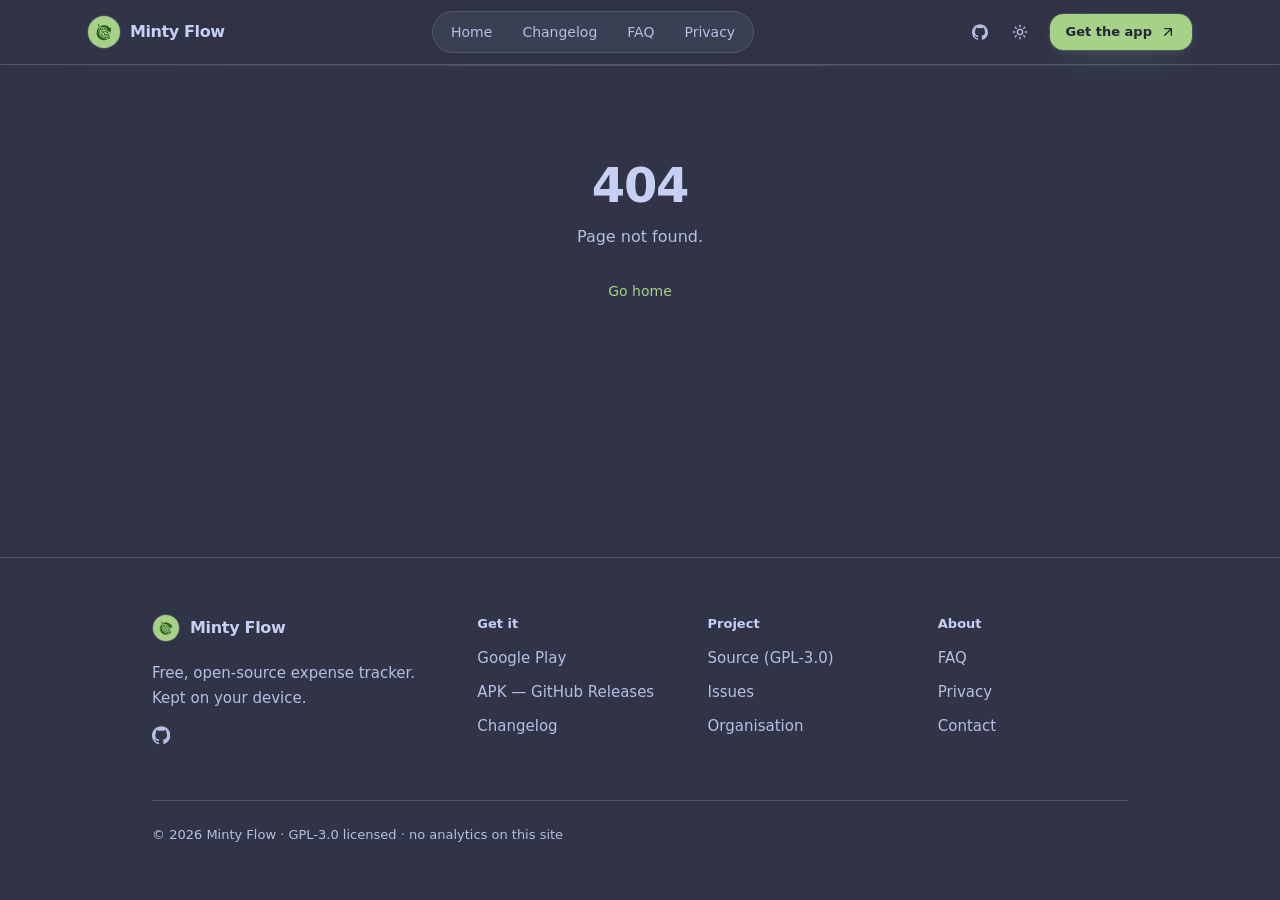
==== index.html @ d9ed2831 "Updates" ====
<!doctype html>
<html lang="en" class="dark">
  <head>
    <meta charset="UTF-8" />

    <!-- Primary -->
    <meta name="viewport" content="width=device-width, initial-scale=1.0" />
    <meta name="robots" content="index,follow" />
    <meta name="color-scheme" content="light dark" />
    <meta name="author" content="adelefaell" />
    <meta name="application-name" content="Minty Flow" />

    <!-- Theme -->
    <meta name="theme-color" content="#303446" />

    <!-- Icons -->
    <link rel="icon" type="image/png" href="/favicon.png" />
    <link rel="apple-touch-icon" href="/icon.png" />

    <!-- Canonical -->
    <link rel="canonical" href="https://minty-flow.github.io/" />

    <!-- SEO -->
    <title>Minty Flow — Free, Private Expense Tracker for Android</title>

    <meta name="description" content="Minty Flow is a free, open-source expense tracker that works 100% offline. No account, no ads, no subscriptions. Track income, expenses, and budgets with 60+ themes on Android." />

    <!-- Open Graph -->
    <meta property="og:type" content="website" />
    <meta property="og:site_name" content="Minty Flow" />
    <meta property="og:locale" content="en_US" />
    <meta property="og:url" content="https://minty-flow.github.io/" />

    <meta property="og:title" content="Minty Flow — Free, Private Expense Tracker for Android" />

    <meta property="og:description" content="Minty Flow is a free, open-source expense tracker that works 100% offline. No account, no ads, no subscriptions. Track income, expenses, and budgets with 60+ themes on Android." />

    <meta property="og:image" content="https://minty-flow.github.io/icon.png" />
    <meta property="og:image:width" content="512" />
    <meta property="og:image:height" content="512" />

    <!-- X / Twitter -->
    <meta name="twitter:card" content="summary_large_image" />
    <meta name="twitter:url" content="https://minty-flow.github.io/" />
    <meta name="twitter:title" content="Minty Flow — Free, Private Expense Tracker for Android" />
    <meta name="twitter:description" content="Minty Flow is a free, open-source expense tracker that works 100% offline. No account, no ads, no subscriptions. Track income, expenses, and budgets with 60+ themes on Android." />
    <meta name="twitter:image" content="https://minty-flow.github.io/icon.png" />

    <!-- Structured Data: SoftwareApplication -->
    <script type="application/ld+json">
      {
        "@context": "https://schema.org",
        "@type": "SoftwareApplication",
        "name": "Minty Flow",
        "description": "Minty Flow is a free, open-source, privacy-first expense tracker. Track income and expenses, manage budgets, and visualize your spending with all data stored locally on your device.",
        "applicationCategory": "FinanceApplication",
        "operatingSystem": "Android",
        "url": "https://minty-flow.github.io/",
        "downloadUrl": "https://play.google.com/store/apps/details?id=com.mintyflow.tracker",
        "offers": {
          "@type": "Offer",
          "price": "0",
          "priceCurrency": "USD"
        },
        "featureList": [
          "100% free with no premium tier",
          "No account required",
          "Works completely offline",
          "All data stored locally",
          "60+ built-in themes",
          "Multiple currency support",
          "Recurring transactions",
          "CSV import and export",
          "Open source"
        ],
        "author": {
          "@type": "Organization",
          "name": "Minty Flow",
          "url": "https://github.com/Minty-Flow"
        }
      }
    </script>

    <!-- Structured Data: Website -->
    <script type="application/ld+json">
      {
        "@context": "https://schema.org",
        "@type": "WebSite",
        "name": "Minty Flow",
        "url": "https://minty-flow.github.io/"
      }
    </script>

    <!-- Structured Data: Organization -->
    <script type="application/ld+json">
      {
        "@context": "https://schema.org",
        "@type": "Organization",
        "name": "Minty Flow",
        "url": "https://minty-flow.github.io/",
        "sameAs": [
          "https://github.com/Minty-Flow",
          "https://play.google.com/store/apps/details?id=com.mintyflow.tracker"
        ]
      }
    </script>

    <!-- Fonts -->
    <link rel="preload" href="/fonts/inter.woff2" as="font" type="font/woff2" crossorigin />
    <link rel="preload" href="/fonts/plus-jakarta-sans.woff2" as="font" type="font/woff2" crossorigin />
    <script type="module" crossorigin src="/assets/index-DqJVzCct.js"></script>
    <link rel="stylesheet" crossorigin href="/assets/index-BVGWv6Ux.css">
  </head>

  <body>
    <div id="root"></div>
  </body>
</html>
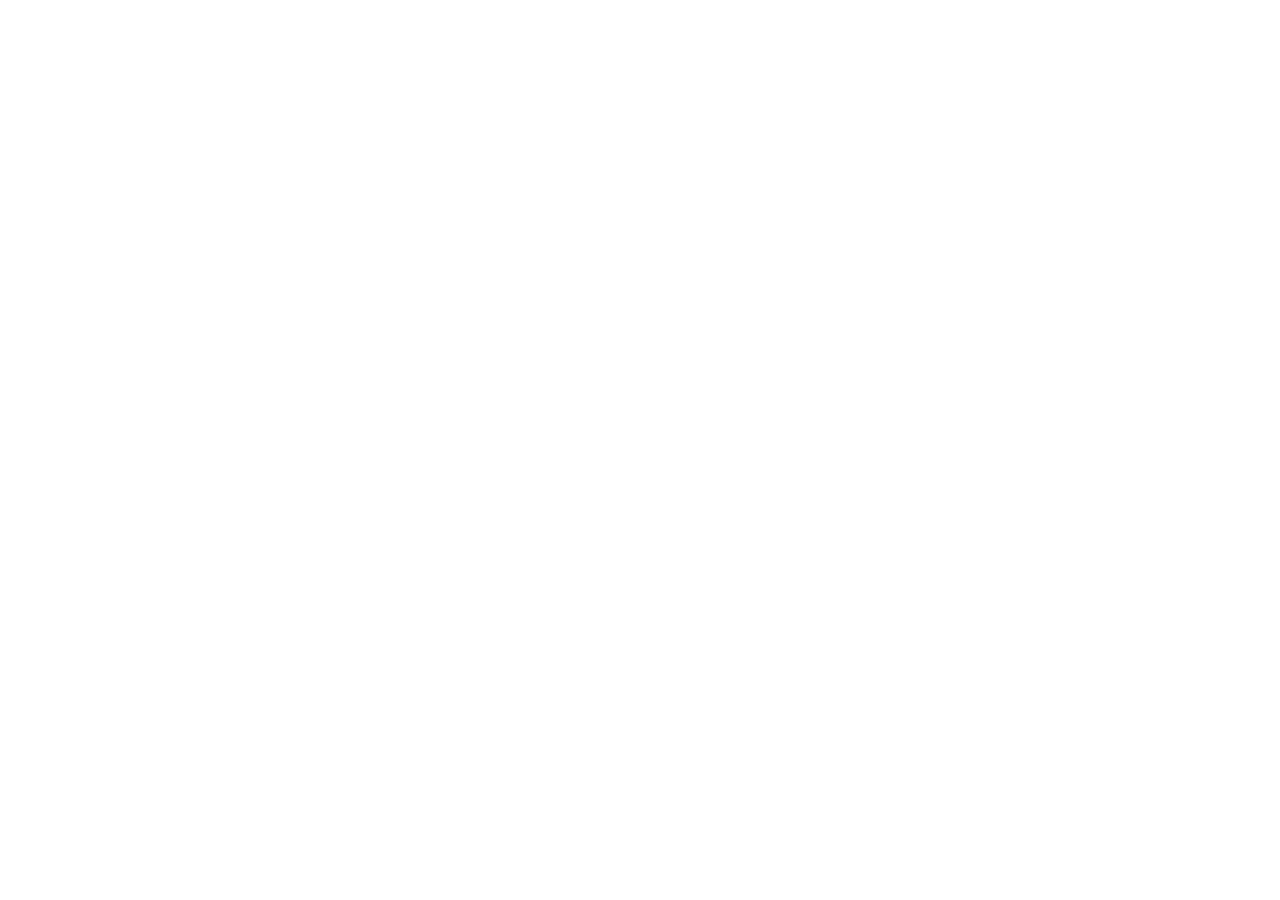
==== commit f4b8dfe0: "style: switch dark theme to Catppuccin Frappe with green accent, update logo icons" ====
--- a/index.html
+++ b/index.html
@@ -21,9 +21,9 @@
     <link rel="canonical" href="https://minty-flow.github.io/" />
 
     <!-- SEO -->
-    <title>Minty Flow — Free, Private Expense Tracker for Android</title>
+    <title>Minty Flow — Free Expense Tracker, No Account Required</title>
 
-    <meta name="description" content="Minty Flow is a free, open-source expense tracker that works 100% offline. No account, no ads, no subscriptions. Track income, expenses, and budgets with 60+ themes on Android." />
+    <meta name="description" content="Minty Flow is a free, open-source expense tracker that works 100% offline. No account, no ads, no subscriptions. Track income, expenses, budgets, and recurring transactions while keeping all your data stored locally on your Android device." />
 
     <!-- Open Graph -->
     <meta property="og:type" content="website" />
@@ -31,9 +31,9 @@
     <meta property="og:locale" content="en_US" />
     <meta property="og:url" content="https://minty-flow.github.io/" />
 
-    <meta property="og:title" content="Minty Flow — Free, Private Expense Tracker for Android" />
+    <meta property="og:title" content="Minty Flow — Free Expense Tracker, No Account Required" />
 
-    <meta property="og:description" content="Minty Flow is a free, open-source expense tracker that works 100% offline. No account, no ads, no subscriptions. Track income, expenses, and budgets with 60+ themes on Android." />
+    <meta property="og:description" content="Minty Flow is a free, open-source expense tracker that works 100% offline. No account, no ads, no subscriptions." />
 
     <meta property="og:image" content="https://minty-flow.github.io/icon.png" />
     <meta property="og:image:width" content="512" />
@@ -42,8 +42,8 @@
     <!-- X / Twitter -->
     <meta name="twitter:card" content="summary_large_image" />
     <meta name="twitter:url" content="https://minty-flow.github.io/" />
-    <meta name="twitter:title" content="Minty Flow — Free, Private Expense Tracker for Android" />
-    <meta name="twitter:description" content="Minty Flow is a free, open-source expense tracker that works 100% offline. No account, no ads, no subscriptions. Track income, expenses, and budgets with 60+ themes on Android." />
+    <meta name="twitter:title" content="Minty Flow — Free Expense Tracker, No Account Required" />
+    <meta name="twitter:description" content="Minty Flow is a free, open-source expense tracker that works 100% offline. No account, no ads, no subscriptions." />
     <meta name="twitter:image" content="https://minty-flow.github.io/icon.png" />
 
     <!-- Structured Data: SoftwareApplication -->
@@ -108,11 +108,10 @@
     <!-- Fonts -->
     <link rel="preload" href="/fonts/inter.woff2" as="font" type="font/woff2" crossorigin />
     <link rel="preload" href="/fonts/plus-jakarta-sans.woff2" as="font" type="font/woff2" crossorigin />
-    <script type="module" crossorigin src="/assets/index-DqJVzCct.js"></script>
-    <link rel="stylesheet" crossorigin href="/assets/index-BVGWv6Ux.css">
   </head>
 
   <body>
     <div id="root"></div>
+    <script type="module" src="/src/main.tsx"></script>
   </body>
 </html>
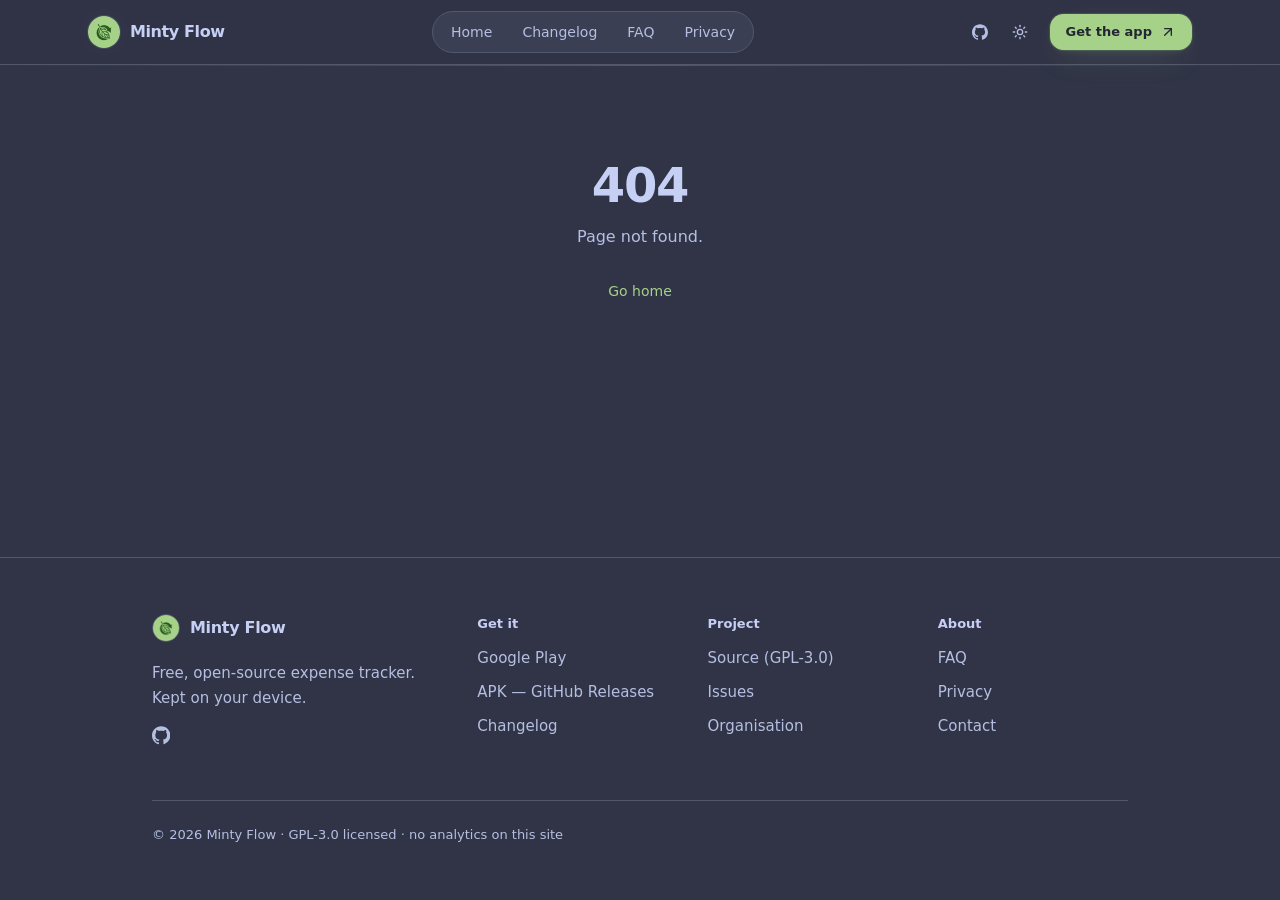
==== commit fcb26008: "Updates" ====
--- a/index.html
+++ b/index.html
@@ -21,9 +21,9 @@
     <link rel="canonical" href="https://minty-flow.github.io/" />
 
     <!-- SEO -->
-    <title>Minty Flow — Free Expense Tracker, No Account Required</title>
+    <title>Minty Flow — Free, Private Expense Tracker for Android</title>
 
-    <meta name="description" content="Minty Flow is a free, open-source expense tracker that works 100% offline. No account, no ads, no subscriptions. Track income, expenses, budgets, and recurring transactions while keeping all your data stored locally on your Android device." />
+    <meta name="description" content="Minty Flow is a free, open-source expense tracker that works 100% offline. No account, no ads, no subscriptions. Track income, expenses, and budgets with 60+ themes on Android." />
 
     <!-- Open Graph -->
     <meta property="og:type" content="website" />
@@ -31,9 +31,9 @@
     <meta property="og:locale" content="en_US" />
     <meta property="og:url" content="https://minty-flow.github.io/" />
 
-    <meta property="og:title" content="Minty Flow — Free Expense Tracker, No Account Required" />
+    <meta property="og:title" content="Minty Flow — Free, Private Expense Tracker for Android" />
 
-    <meta property="og:description" content="Minty Flow is a free, open-source expense tracker that works 100% offline. No account, no ads, no subscriptions." />
+    <meta property="og:description" content="Minty Flow is a free, open-source expense tracker that works 100% offline. No account, no ads, no subscriptions. Track income, expenses, and budgets with 60+ themes on Android." />
 
     <meta property="og:image" content="https://minty-flow.github.io/icon.png" />
     <meta property="og:image:width" content="512" />
@@ -42,8 +42,8 @@
     <!-- X / Twitter -->
     <meta name="twitter:card" content="summary_large_image" />
     <meta name="twitter:url" content="https://minty-flow.github.io/" />
-    <meta name="twitter:title" content="Minty Flow — Free Expense Tracker, No Account Required" />
-    <meta name="twitter:description" content="Minty Flow is a free, open-source expense tracker that works 100% offline. No account, no ads, no subscriptions." />
+    <meta name="twitter:title" content="Minty Flow — Free, Private Expense Tracker for Android" />
+    <meta name="twitter:description" content="Minty Flow is a free, open-source expense tracker that works 100% offline. No account, no ads, no subscriptions. Track income, expenses, and budgets with 60+ themes on Android." />
     <meta name="twitter:image" content="https://minty-flow.github.io/icon.png" />
 
     <!-- Structured Data: SoftwareApplication -->
@@ -108,10 +108,11 @@
     <!-- Fonts -->
     <link rel="preload" href="/fonts/inter.woff2" as="font" type="font/woff2" crossorigin />
     <link rel="preload" href="/fonts/plus-jakarta-sans.woff2" as="font" type="font/woff2" crossorigin />
+    <script type="module" crossorigin src="/assets/index-C-06dNFU.js"></script>
+    <link rel="stylesheet" crossorigin href="/assets/index-C0uA9iSo.css">
   </head>
 
   <body>
     <div id="root"></div>
-    <script type="module" src="/src/main.tsx"></script>
   </body>
 </html>
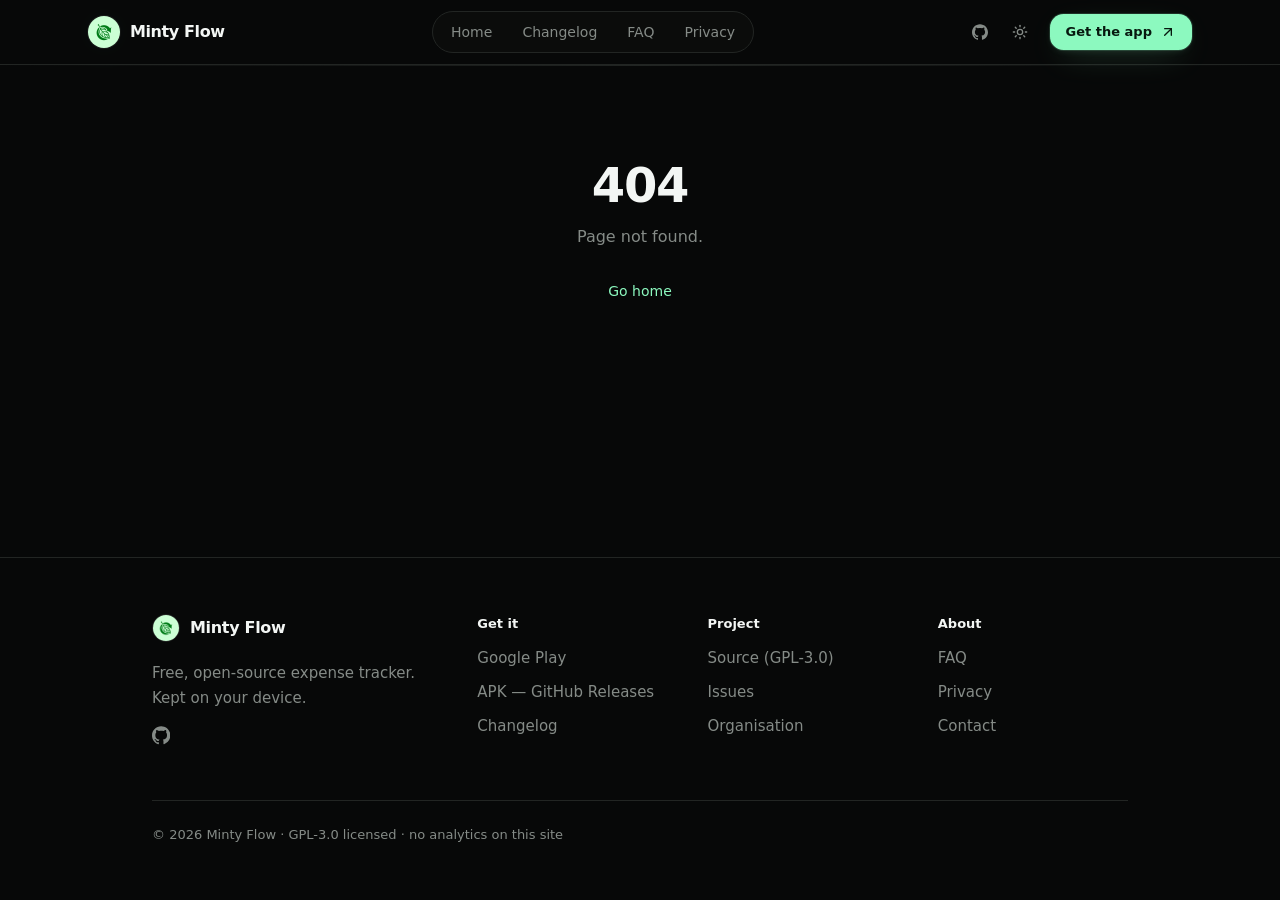
==== commit dcb0c324: "Updates" ====
--- a/index.html
+++ b/index.html
@@ -11,7 +11,7 @@
     <meta name="application-name" content="Minty Flow" />
 
     <!-- Theme -->
-    <meta name="theme-color" content="#303446" />
+    <meta name="theme-color" content="#0c0c0c" />
 
     <!-- Icons -->
     <link rel="icon" type="image/png" href="/favicon.png" />
@@ -108,8 +108,8 @@
     <!-- Fonts -->
     <link rel="preload" href="/fonts/inter.woff2" as="font" type="font/woff2" crossorigin />
     <link rel="preload" href="/fonts/plus-jakarta-sans.woff2" as="font" type="font/woff2" crossorigin />
-    <script type="module" crossorigin src="/assets/index-C-06dNFU.js"></script>
-    <link rel="stylesheet" crossorigin href="/assets/index-C0uA9iSo.css">
+    <script type="module" crossorigin src="/assets/index-D4xhXybo.js"></script>
+    <link rel="stylesheet" crossorigin href="/assets/index-BRZVd-_7.css">
   </head>
 
   <body>
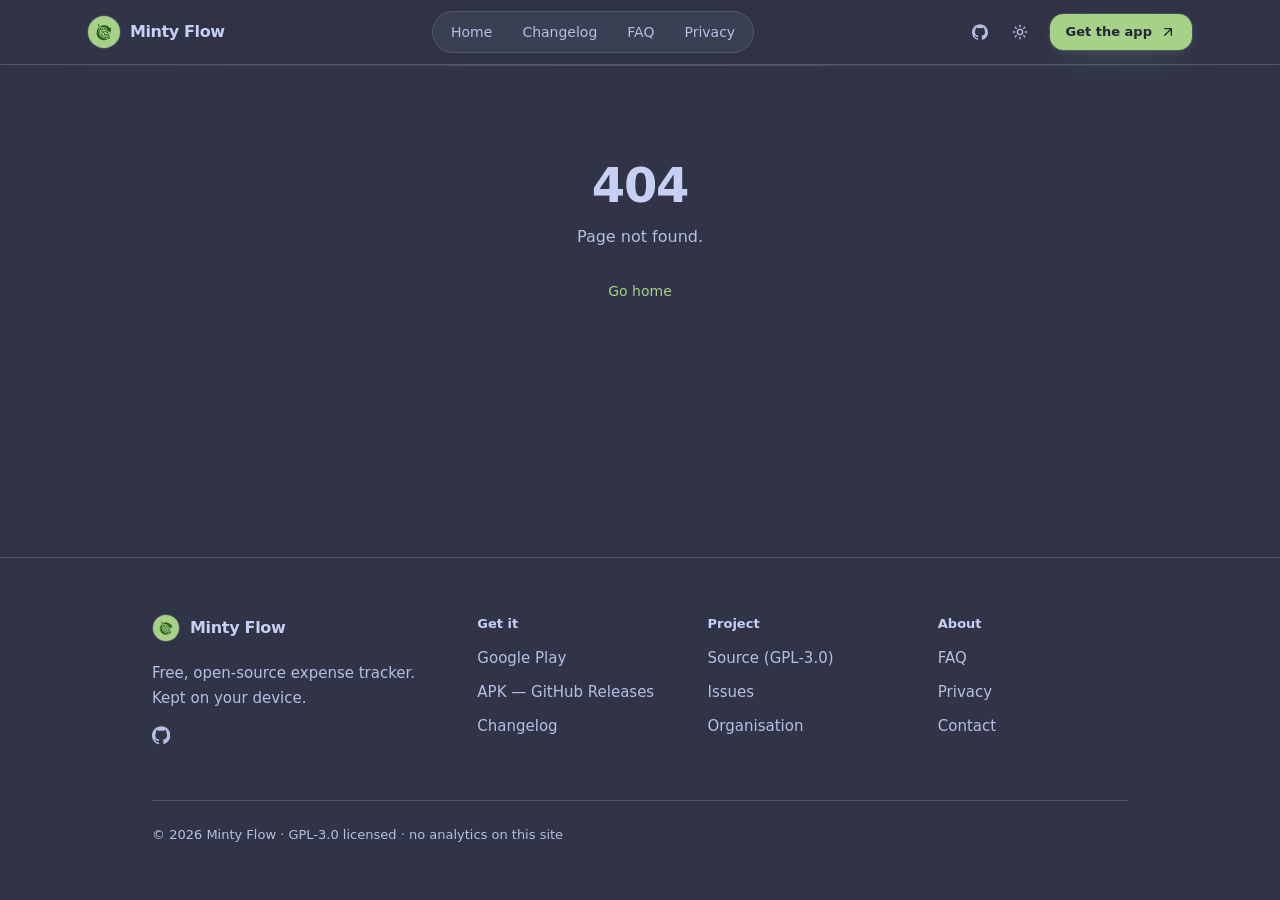
==== commit de5aecb9: "Updates" ====
--- a/index.html
+++ b/index.html
@@ -11,7 +11,7 @@
     <meta name="application-name" content="Minty Flow" />
 
     <!-- Theme -->
-    <meta name="theme-color" content="#0c0c0c" />
+    <meta name="theme-color" content="#303446" />
 
     <!-- Icons -->
     <link rel="icon" type="image/png" href="/favicon.png" />
@@ -108,8 +108,8 @@
     <!-- Fonts -->
     <link rel="preload" href="/fonts/inter.woff2" as="font" type="font/woff2" crossorigin />
     <link rel="preload" href="/fonts/plus-jakarta-sans.woff2" as="font" type="font/woff2" crossorigin />
-    <script type="module" crossorigin src="/assets/index-D4xhXybo.js"></script>
-    <link rel="stylesheet" crossorigin href="/assets/index-BRZVd-_7.css">
+    <script type="module" crossorigin src="/assets/index-C-06dNFU.js"></script>
+    <link rel="stylesheet" crossorigin href="/assets/index-C0uA9iSo.css">
   </head>
 
   <body>
